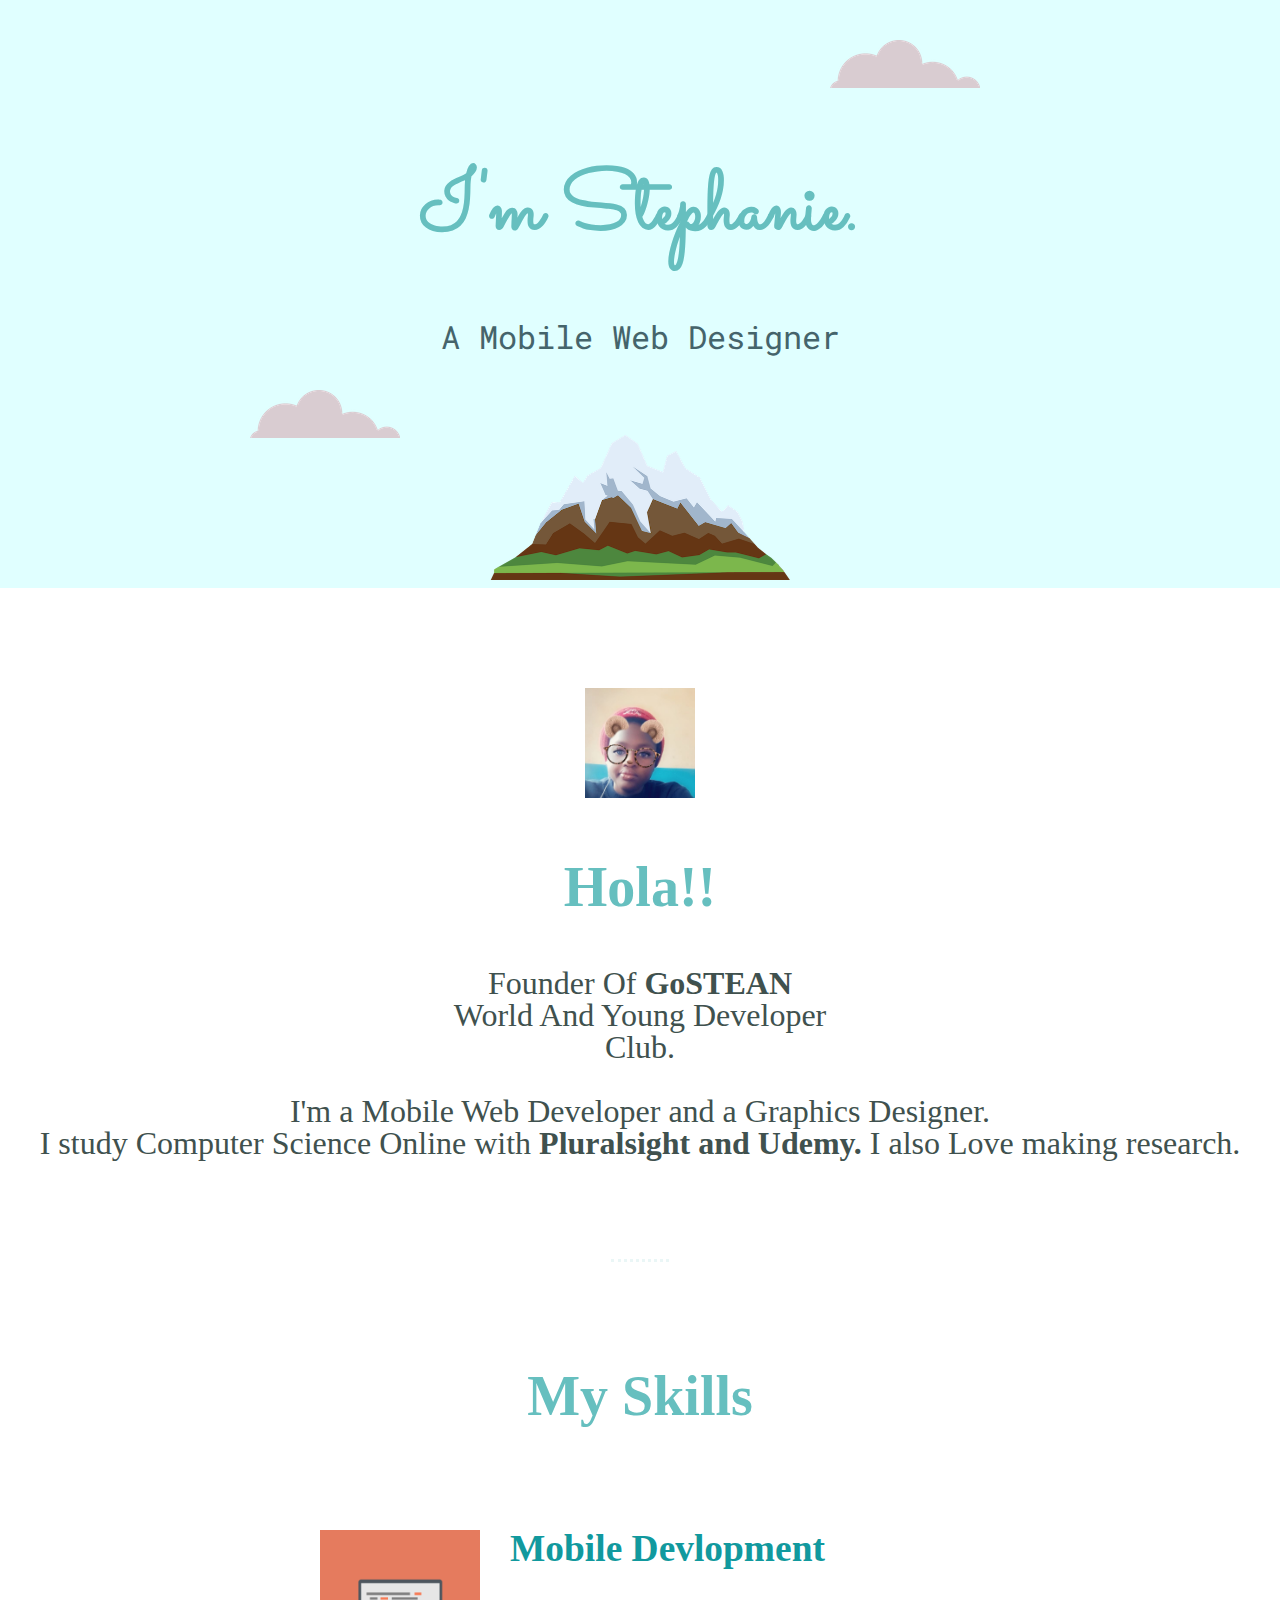
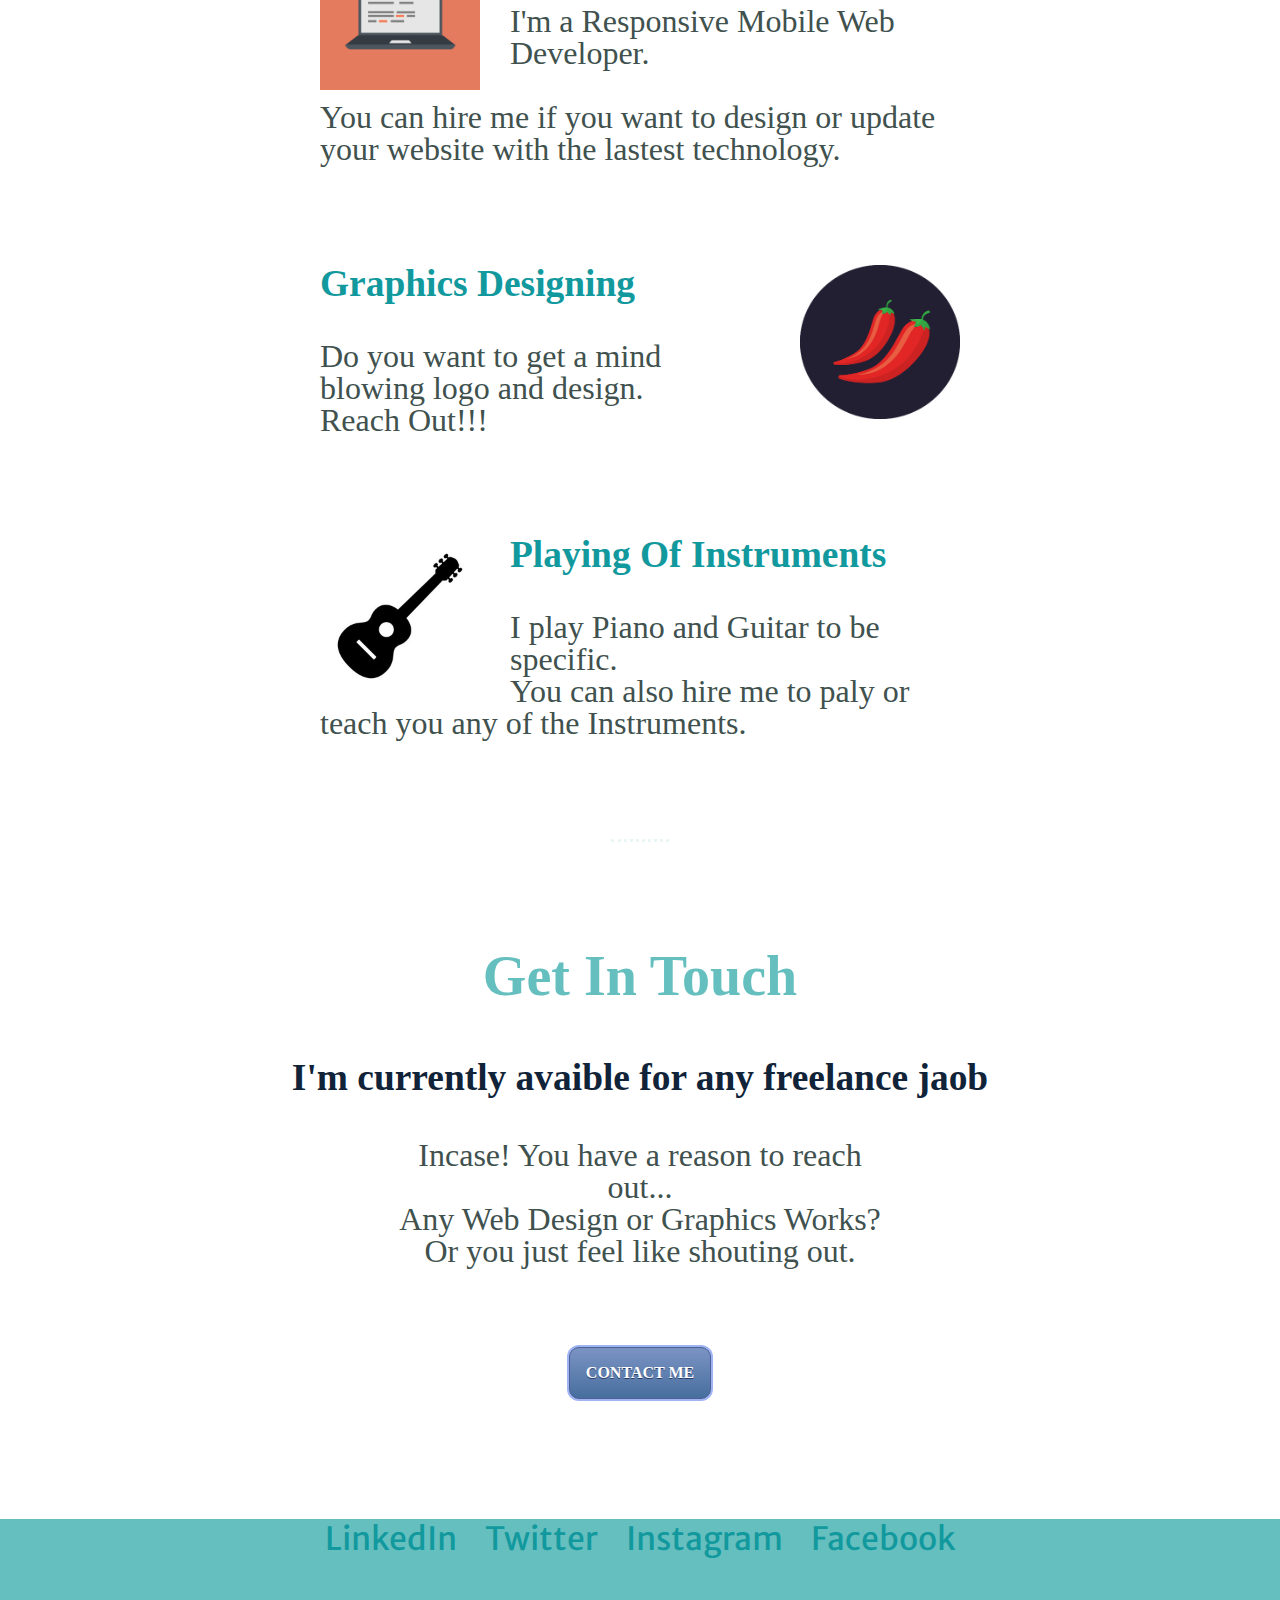
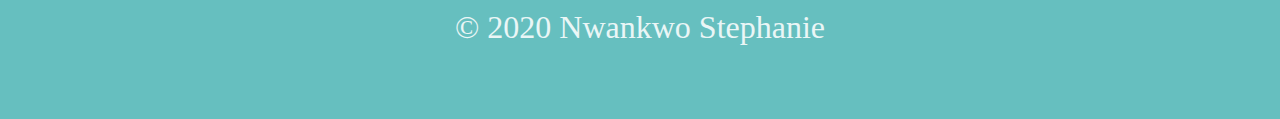
==== index.html @ 677f9ca9 "Add initial cv website files" ====
<!DOCTYPE html>
<html lang="en">
<head>
    <meta charset="UTF-8">
    <title>Nwankwo Stephanie</title>
    
    <!-- internal style stylesheet -->
    <link rel="stylesheet" href="css/style.css">

    <!-- favicon style -->
    <link rel="apple-touch-icon" sizes="180x180" href="h/favicon_io/apple-touch-icon.png">
    <link rel="icon" type="image/png" sizes="32x32" href="h/favicon_io/favicon-32x32.png">
    <link rel="icon" type="image/png" sizes="16x16" href="h/favicon_io/favicon-16x16.png">
    <link rel="manifest" href="h/favicon_io/site.webmanifest">

    <!-- fonts style -->

    <link href="https://fonts.googleapis.com/css2?family=Merriweather+Sans:ital,wght@1,300&family=Roboto+Mono:wght@300&family=Sacramento&display=swap" rel="stylesheet">




</head>
<body>
   
    <div class="top-container">
        <img class="top-cloud" src="images/cloud.png" alt="cloud-img">
        <h1>I'm Stephanie.</h1>
        <p class="p">A Mobile Web Designer</p>
        <img class="bottom-cloud" src="images/cloud.png" alt="cloud-img">
        <img width="300px" src="images/mountain.png" alt="mountain-img">
    </div>

    <div  class="middle-container">
        <div class="profile">
            <img class="profile" width="110px" height="110px" src="images/stephanie.png.jpg" alt="picture">
            <h2>Hola!!</h2>
            <p class="intro">Founder Of <strong>GoSTEAN</strong> World And Young Developer Club.</p>
            <p>I'm a Mobile Web Developer and a Graphics Designer.<br> I study Computer Science Online with <strong>Pluralsight and Udemy.</strong> I also Love making research.</p>
        </div>
        <hr>
        <div class="skills">
            <h2>My Skills</h2>
            <div class="skill-row">
                <img class="code-img" src="images/computer.png" alt="computer-img">
                <h3>Mobile Devlopment</h3>
                <p>I'm a Responsive Mobile Web Developer.</p><p class="d"> You can hire me if you want to design or update your website with the lastest technology.</p>
            </div>
            <div class="skill-row">
                <img class="chillies-img" src="images/chillies.png" alt="chillies-img">
                <h3>Graphics Designing</h3>
                <p>Do you want to get a mind blowing logo and  design.<br>Reach Out!!!</p>
            </div>
            <div class="skill-row">
                <img class="guitar-img" src="images/guitar.jpg" alt="guitar-img">
                <h3>Playing Of Instruments</h3>
                <p>I play Piano and Guitar to be specific.<br> You can also hire me to paly or teach you any of the Instruments.</p>
            </div> 
        </div>
        <hr>
        <div class="contact-me">
            <h2>Get In Touch</h2>
            <h3 class="c">I'm currently avaible for any freelance jaob</h3>
            <p class="contact-message">Incase! You have a reason to reach out...<br> Any Web Design or Graphics Works&quest;<br> Or you just feel like shouting out.</p>
            <a class="classname" href="mailto:stephybelle208@gmail.com">CONTACT ME</a>
        </div>
    </div>

     <div class="bottom-container">   
        <a class="footer-link" href="https://www.linkedin.com/in/stephanie/">LinkedIn</a>
        <a class="footer-link" href="https://twitter.com/Gosteanann">Twitter</a>
        <a class="footer-link" href="https://www.instagram.com/gosteanann/">Instagram</a>
        <a class="footer-link" href="">Facebook</a>
        <p class="g">&#169 2020 Nwankwo Stephanie</p>
    </div>


</body>
</html>
---- css/style.css ----
body {
    margin: 0;
    font-family: font-family: 'Merriweather Sans', sans-serif; 
    text-align: center;
    font-size: 200%;
    color: #40514E;
}

h1 {
    font-family: 'Sacramento', cursive;
    color: #66BFBF;
    margin: 50px auto 0 auto;
    font-size: 5.26rem;
} 

h2 {
    color: #66BFBF;
    font-size: 3.5rem;
    padding: 2px;
}

h3 {
    color: #11999E;
}

.top-container {
    background-color: #E0FFFF;
}

.middle-container {
    margin: 100px 0;
}

a {
    color: #11999E;
     font-family: 'Merriweather Sans', sans-serif;
    margin: 20px 10px;
    text-decoration: none;
    
}

a:hover {
   color: #EAF6F6;  
}

 .p {
    font-family: 'Roboto Mono', monospace;
    font-weight: normal;
    line-height: 2;
    color: rgb(69, 100, 107);
}

.c {
    color: #102338;
}

.top-container {
    color: #AFEEEE;
    position: relative;
    padding-top: 100px;
}

.top-cloud {
    position: absolute;
    right: 300px;
    top: 40px;
}

.bottom-cloud {
    position: absolute;
    left: 250px;
    bottom: 150px;
}

.skill-row {
    width: 50%;
    /* text-align: left; */
    margin: 100px auto 100px auto;
    text-align: left;
    line-height: 1;
} 

.code-img {
    width: 25%;
    float: left;
    margin-right: 30px;
}

.chillies-img {
    width: 25%;
    float: right;
    margin-left: 30px;
}

.guitar-img {
    width: 25%;
    float: left;
    margin-right: 30px;
}

.d {
    clear: left;
}

p {
    line-height: 1;
}

.g {
    color: #EAF6F6;
    padding: 20px 0;
}

.bottom-container {
    background-color: #66BFBF;
    
    height: 200px;
}   

.intro {
    width: 30%;
    margin: auto;
}

hr {
    border: dotted #EAF6F6;
    width: 4%;
    border-bottom: none;
    margin: 100px auto 100px auto;

}

.contact-message {
    width: 40%;
    margin: 40px auto 60px;  
}



.classname {
	-moz-box-shadow: 0px 0px 0px 2px #9fb4f2;
	-webkit-box-shadow: 0px 0px 0px 2px #9fb4f2;
	box-shadow: 0px 0px 0px 2px #9fb4f2;
	background:-webkit-gradient( linear, left top, left bottom, color-stop(0.05, #7892c2), color-stop(1, #476e9e) );
	background:-moz-linear-gradient( center top, #7892c2 5%, #476e9e 100% );
	filter:progid:DXImageTransform.Microsoft.gradient(startColorstr='#7892c2', endColorstr='#476e9e');
	background-color:#7892c2;
	-webkit-border-top-left-radius:10px;
	-moz-border-radius-topleft:10px;
	border-top-left-radius:10px;
	-webkit-border-top-right-radius:10px;
	-moz-border-radius-topright:10px;
	border-top-right-radius:10px;
	-webkit-border-bottom-right-radius:10px;
	-moz-border-radius-bottomright:10px;
	border-bottom-right-radius:10px;
	-webkit-border-bottom-left-radius:10px;
	-moz-border-radius-bottomleft:10px;
	border-bottom-left-radius:10px;
text-indent:0;
	border:1px solid #4e6096;
	display:inline-block;
	color:#ffffff;
	font-family:Arial Black;
	font-size:16px;
	font-weight:bold;
	font-style:normal;
height:50px;
	line-height:50px;
width:140px;
	text-decoration:none;
	text-align:center;
	text-shadow:0px 1px 0px #283966;
}.classname:hover {
	background:-webkit-gradient( linear, left top, left bottom, color-stop(0.05, #476e9e), color-stop(1, #7892c2) );
	background:-moz-linear-gradient( center top, #476e9e 5%, #7892c2 100% );
	filter:progid:DXImageTransform.Microsoft.gradient(startColorstr='#476e9e', endColorstr='#7892c2');
	background-color:#476e9e;
}.classname:active {
	position:relative;
	top:1px;
}
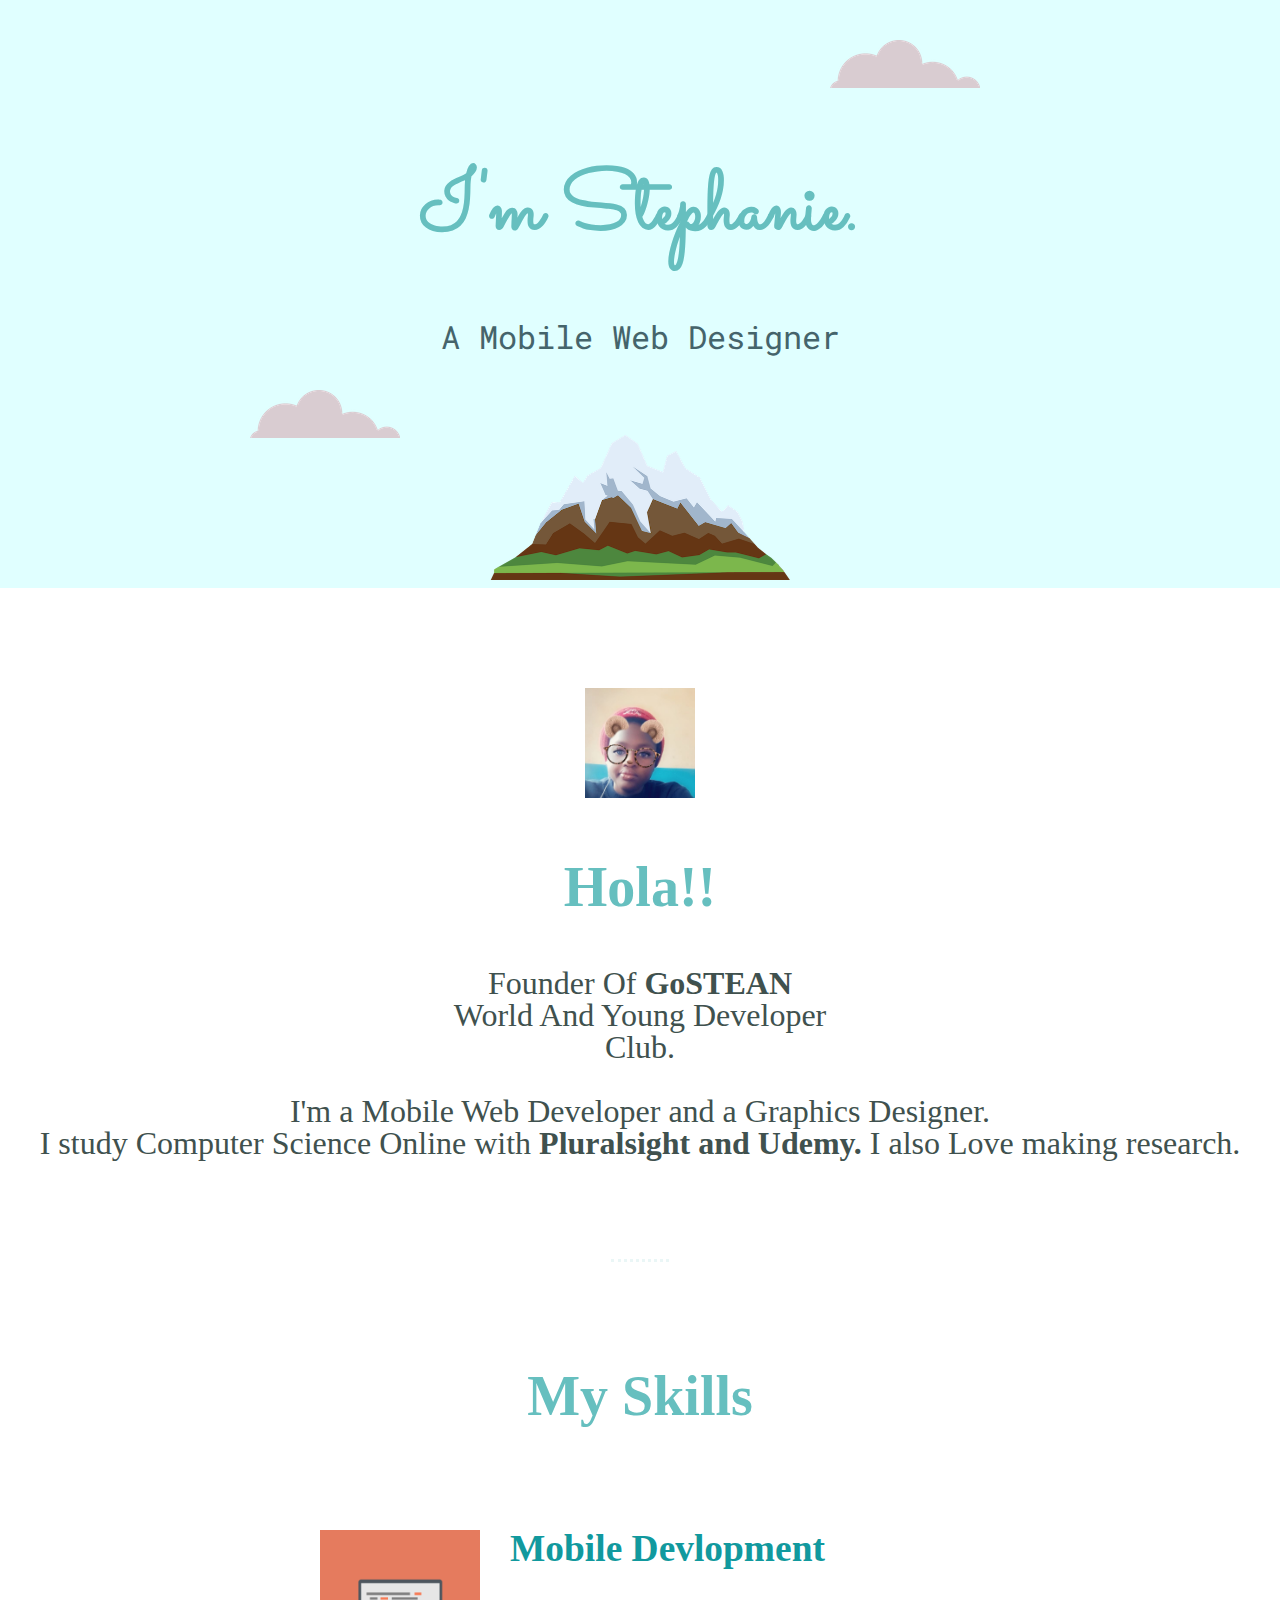
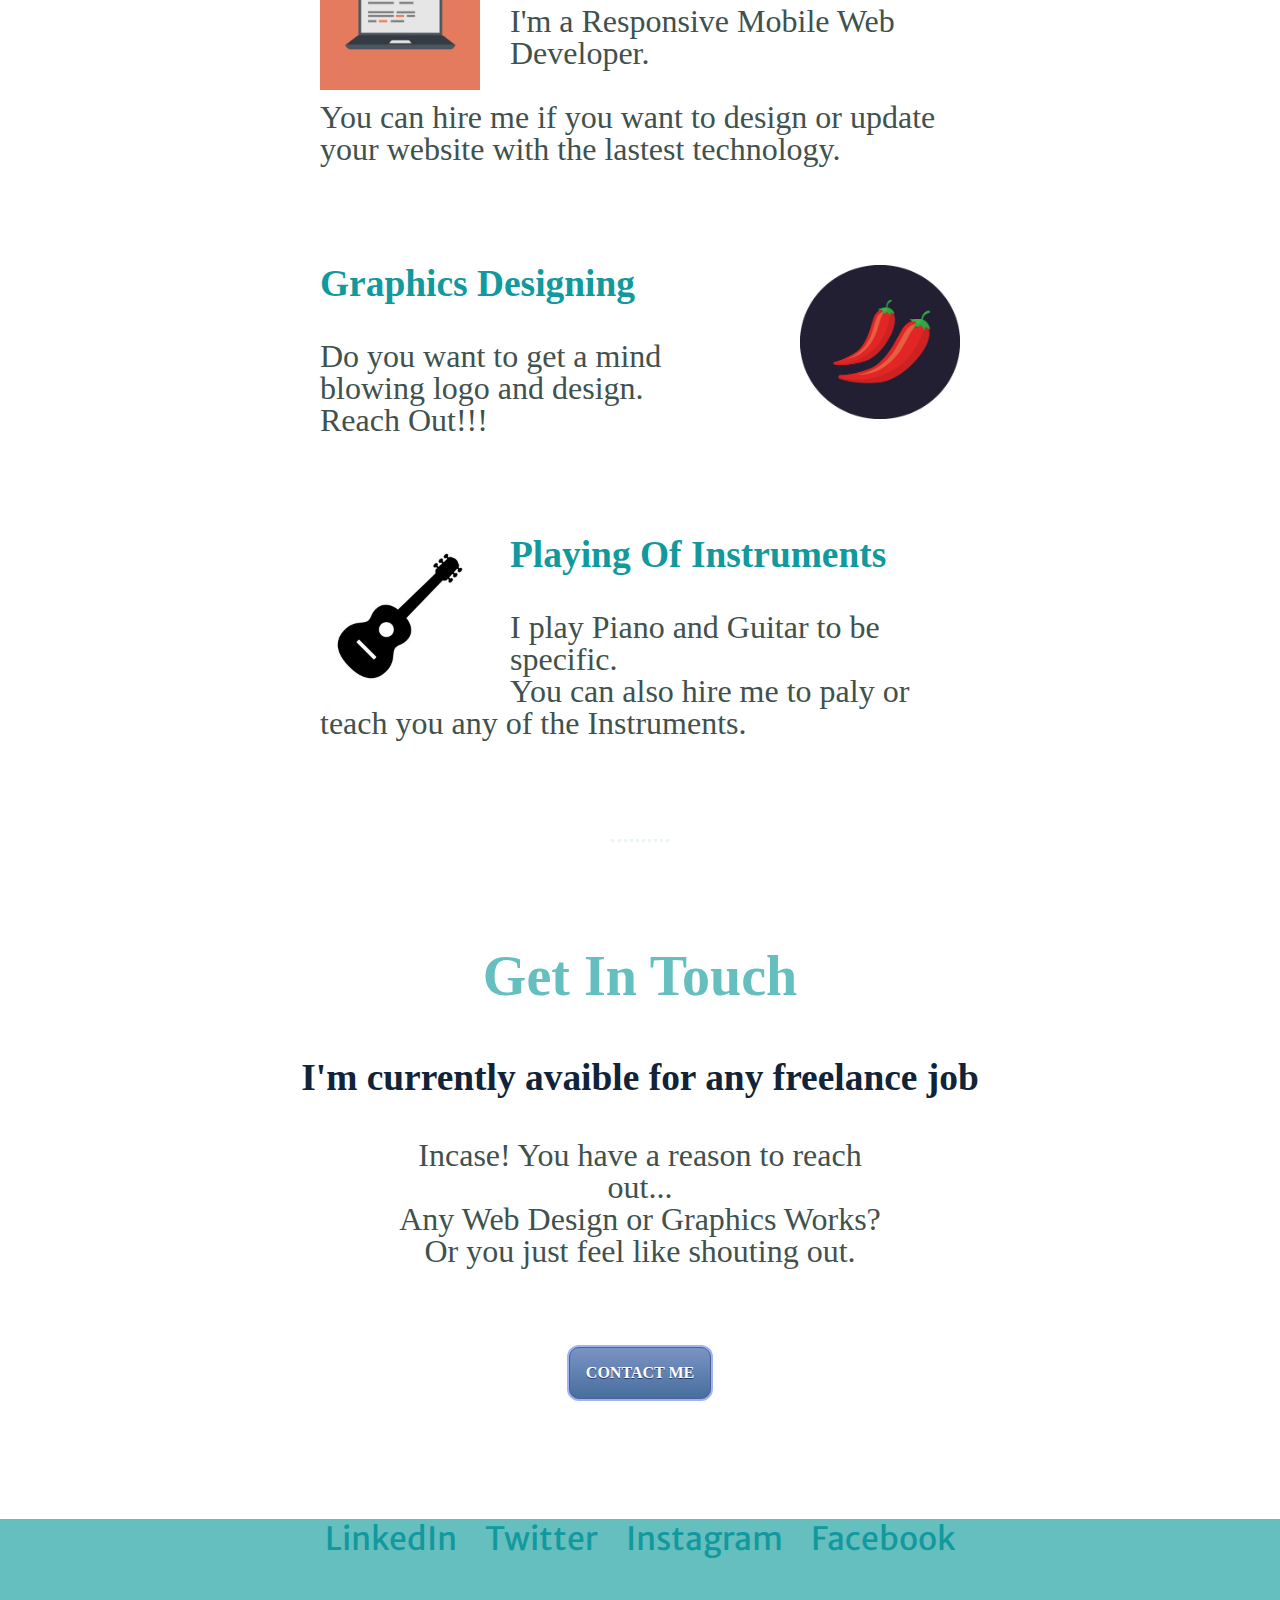
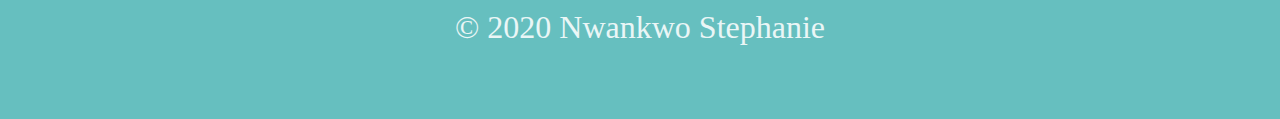
==== commit 917b1926: "Add initial cv website files" ====
--- a/index.html
+++ b/index.html
@@ -60,7 +60,7 @@
         <hr>
         <div class="contact-me">
             <h2>Get In Touch</h2>
-            <h3 class="c">I'm currently avaible for any freelance jaob</h3>
+            <h3 class="c">I'm currently avaible for any freelance job</h3>
             <p class="contact-message">Incase! You have a reason to reach out...<br> Any Web Design or Graphics Works&quest;<br> Or you just feel like shouting out.</p>
             <a class="classname" href="mailto:stephybelle208@gmail.com">CONTACT ME</a>
         </div>
